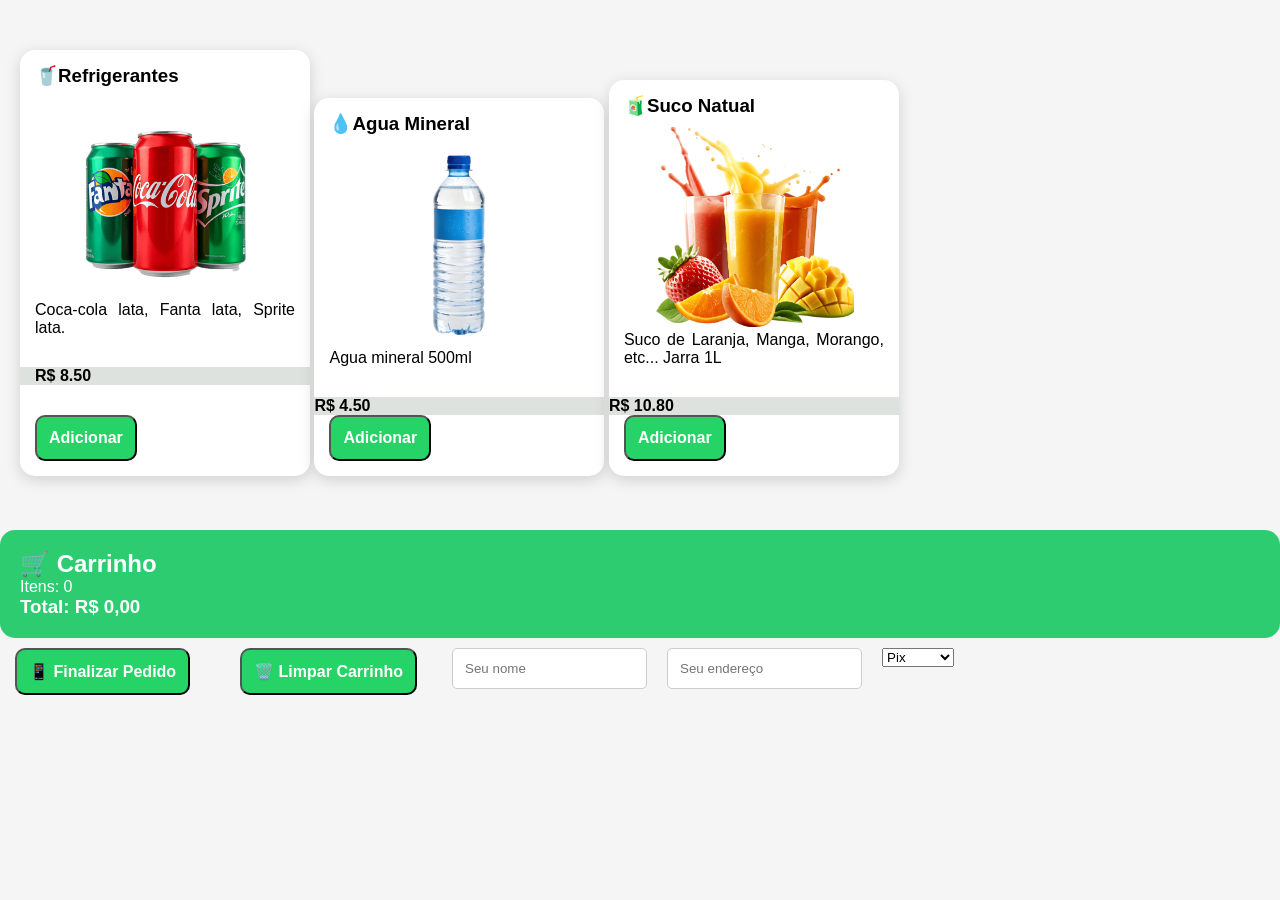
==== bebidas.html @ c3e3975d "Primeira versão da Sr. Burguer" ====
<!DOCTYPE html>
<html lang="en">
<head>
    <meta charset="UTF-8">
    <meta name="viewport" content="width=device-width, initial-scale=1.0">
    <title>Bebidas</title>
    <link rel="stylesheet" href="css/style.css">
</head>
<body>
   <!-- PRODUTOS DO CARDAPIO -->
    <section class="container-produto">
    <div class="produto-card">


    <h3>🥤Refrigerantes</h3>
        <img src="Imagens/REFRI.png" alt="Sr-Bacon">
    <p>
        Coca-cola lata, Fanta lata, Sprite lata.    
    </p>

    <span class="preco">
        <p>R$ 8.50</p>
    </span>
        <button class="boot" onclick="adicionarProduto('Refrigerante', 8.50)">
    Adicionar
</button>
</div>
</div>
    <div class="produto-card">
    <h3>💧Agua Mineral</h3>
    <img src="Imagens/agua.png" alt="Sr-Bacon">
    <p>
        Agua mineral 500ml
    </p>
    <span class="preco">R$ 4.50</span>
      <button class="boot" onclick="adicionarProduto('Agua', 4.50)">
    Adicionar
</button>
</div>
    <div class="produto-card">
    <h3> 🧃Suco Natual</h3>
    <img src="Imagens/sucos.png" alt="Sr-Bacon">
    <p>
       Suco de Laranja, Manga, Morango, etc...
       Jarra 1L 
    </p>
    <span class="preco">R$ 10.80</span>
      <button class="boot" onclick="adicionarProduto('Suco', 10.80)">
    Adicionar
</button>
        </div>
</div>
</section>

<!--CARRINHO DE COMPRAS-->
    <aside id="carrinho">
    
    <h2>🛒 Carrinho</h2>

    <p id="contador">Itens: 0</p>

    <ul id="lista-carrinho"></ul>

    <h3 id="total">Total: R$ 0,00</h3>
    </aside>
  

<!-- FUNCAO DE FINALIZAR/LIMPAR  -->
    <aside class="finalizarPedido">
        <button class="boot" onclick="finalizarPedido()">
    📱 Finalizar Pedido
</button>
    <button class="boot" onclick="limparCarrinho()">
    🗑️ Limpar Carrinho
</button>
    
<input
type="text"
id="nomeCliente"
placeholder="Seu nome">

<input
type="text"
id="endereco"
placeholder="Seu endereço">

<select id="pagamento">
    <option>Pix</option>
    <option>Dinheiro</option>
    <option>Cartão</option>
</select>

    </aside>
        
    

</body>
<script src="Js/js/scrip.js">
</script>
</html>
---- css/style.css ----
*{
    margin: 0;
    padding: 0;
    box-sizing: border-box;
}

body {
    font-family: Arial, sans-serif;
    background-color: #f5f5f5;
}

/* =========================
   HEADER
========================= */

header {
    background-color: #C1121F;
    color: white;
    padding: 20px 30px;

    display: flex;
    justify-content: space-between;
    align-items: center;

    position: sticky;
    top: 0;
    z-index: 1000;
}

.logo {
    font-size: 28px;
    font-weight: bold;
}

#menu {
    display: flex;
    gap: 20px;
    align-items: center;
}

#menu a {
    color: white;
    text-decoration: none;
    font-weight: bold;
}

#menu a:hover {
    color: #FFB703;
}

#menu-btn {
    display: none;
    background: none;
    border: none;
    color: white;
    font-size: 32px;
    cursor: pointer;
}

@media (max-width: 768px) {
    header {
        flex-wrap: wrap;
        padding: 15px 20px;
    }

    #menu-btn {
        display: block;
        width: auto;
    }

    #menu {
        display: none;
        flex-direction: column;
        width: 100%;
        margin-top: 15px;
        gap: 10px;
    }

    #menu.ativo {
        display: flex;
    }

    #menu a {
        text-align: center;
        padding: 12px;
        width: 100%;
    }
}


/* LOGO / BANNER */

.banner {
    display: flex;
    flex-direction: column;
    justify-content: flex-end; /* empurra o texto para baixo */
    align-items: center;
    text-align: center;
    background-size: cover;
    background-position: center;
    height: 80vh;
    padding: 20px; /* espaço interno */
    color: white;
    position: relative;
    z-index: 0;
}

.banner h2,
.banner p,
.banner button {
    z-index: 1; /* garante que o texto fique acima da imagem */
}

.banner p {
    margin-bottom: 20px;
}

.banner button {
    background-color: #FFB703;
    border: none;
    padding: 12px 25px;
    border-radius: 8px;
    cursor: pointer;
    font-weight: bold;
}

/* SEÇÕES */

section {
    padding: 50px 20px;
}

section h2 {
    color: #121212;
    text-align: center;
    margin-bottom: 30px;
}

section p{
    color: #000000;
    text-align: center;
    text-decoration: none;
    margin-bottom: 30px;
}

/* PRODUTOS */
.container-produtos {
    display: flex;
    flex-wrap: wrap;
    gap: 20px;
    width: 100%;
    height: 100%;
    padding: 15px 15px 10px;
    border-radius: 15px;
    justify-content:center;
}
.produto {
    background-color: white;
    width: 250px;
    padding: 20px;
    border-radius: 15px;

    text-align: center;

    box-shadow: 0 4px 15px rgba(0,0,0,0.15);

    transition: 0.3s;
}
.produto:hover {
    transform: translateY(-10px);
}
.produto h3 {
    margin-bottom: 10px;
}
.produto-card {
    display: inline-block;
    width: 290px;
    background: white;
    border-radius: 15px;
    overflow: hidden;

    box-shadow: 0 4px 15px rgba(0,0,0,0.15);

    transition: 0.3s;
}

.produto-card:hover {
    transform: translateY(-8px);
}

.produto-card img {
    width: 100%;
    height: 200px;
    object-fit:contain;
}

.produto-card h3 {
    padding: 15px 15px 10px;
}

.produto-card p {
    padding: 0 15px;
    text-align: justify;
}

.preco 
    {
    background-color: #dde2df;
    display: block;
    gap: 30px;
    font-weight: bold;
    align-items: flex-start;
    text-align: justify;
}


.btn-pedir {
    text-align: justify;
    display: inline;
    gap: 30px;
    align-items: flex-start;
}

.boot{
    display:block;
    margin: 0 15px 15px;
    text-align: justify;

    background: #25D366;
    color: white;

    text-decoration: none;
    padding: 12px;

    border-radius: 10px;
    font-weight: bold;
}

/* CARRINHO DE COMPRAS */
.carrinho  {
    display: flex;
    gap: 20px;
    align-items: flex-start;
}
#carrinho{
    flex: 1;

    background: #2ecc71;
    color: white;

    padding: 20px;
    border-radius: 15px;

    position: sticky;
    top: 20px;
}
#lista-carrinho {
    list-style: none;
    padding: 0;
}

#lista-carrinho li {
    background: rgb(21, 190, 49);

    margin: 10px 0;
    padding: 10px;

    border-radius: 8px;

    box-shadow: 0 2px 5px rgba(0,0,0,.1);
} 
#lista-carrinho button {

    border: none;

    background: white;

    color: #2ecc71;

    font-weight: bold;

    cursor: pointer;

    padding: 5px 10px;

    border-radius: 5px;

    margin: 5px;
}

.btn-remover {

    background: #e74c3c;

    color: white;

    border: none;

    padding: 6px 10px;

    border-radius: 5px;

    cursor: pointer;

    margin-left: 10px;
}

.btn-remover:hover {

    transform: scale(1.05);

    transition: 0.3s;
}
/* LIMPAR CARRINHO */

.finalizarPedido {
    display: flex;
    gap: 20px;
    margin-top: 10px;
    align-items: flex-start;
}


/* CONTATO */

form {
    max-width: 500px;
    margin: auto;

    display: flex;
    flex-direction: column;
    gap: 15px;
}

input,
textarea {
    padding: 12px;
    border: 1px solid #ccc;
    border-radius: 5px;
}

form button {
    background-color: #C1121F;
    color: white;
    border: none;
    padding: 12px;
    cursor: pointer;
}

/* RODAPÉ */

footer {
    background-color: #121212;
    color: white;
    text-align: center;
    padding: 20px;
}

#cardapio {
    background-color: #f8f8f8;
}

.categoria {
    background-color: white;
    max-width: 800px;
    margin: 30px auto;
    padding: 25px;
    border-radius: 15px;

    box-shadow: 0 4px 12px rgba(0,0,0,0.1);
}

.categoria h3 {
    color: #000000;
    margin-bottom: 20px;
    font-size: 24px;
}

.item {
    display: flex;
    justify-content: space-between;

    padding: 12px 0;

    border-bottom: 1px solid #ddd;
}

.item:last-child {
    border-bottom: none;
}

.item span:last-child {
    font-weight: bold;
    color: #FFB703;
}

button {

    padding: 12px;

    font-size: 16px;

    cursor: pointer;
}

#tema-btn {
    background: none;
    border: none;
    color: white;
    font-size: 28px;
    cursor: pointer;
}

/* MODO ESCURO */

body.dark-mode {
    background-color: #121212;
    color: white;
}

body.dark-mode section,
body.dark-mode #cardapio {
    background-color: #121212;
}

body.dark-mode h1,
body.dark-mode h2,
body.dark-mode h3,
body.dark-mode p {
    color: white;
}

body.dark-mode .produto,
body.dark-mode .produto-card,
body.dark-mode .categoria {
    background-color: #1f1f1f;
    color: white;
}

body.dark-mode input,
body.dark-mode textarea,
body.dark-mode select {
    background-color: #2b2b2b;
    color: white;
}
/* HEADER MOBILE CORRIGIDO */

@media (max-width: 768px) {

    header {
        flex-wrap: wrap;
        padding: 15px 20px;
    }

    #menu-btn {
        display: block !important;
        background: none;
        border: none;
        color: white;
        font-size: 32px;
        cursor: pointer;
        width: auto;
    }

    #menu {
        display: none !important;
        flex-direction: column;
        width: 100%;
        gap: 10px;
        margin-top: 15px;
        background-color: #C1121F;
    }

    #menu.ativo {
        display: flex !important;
    }

    #menu a {
        text-align: center;
        padding: 12px;
        margin: 0;
        width: 100%;
    }
}
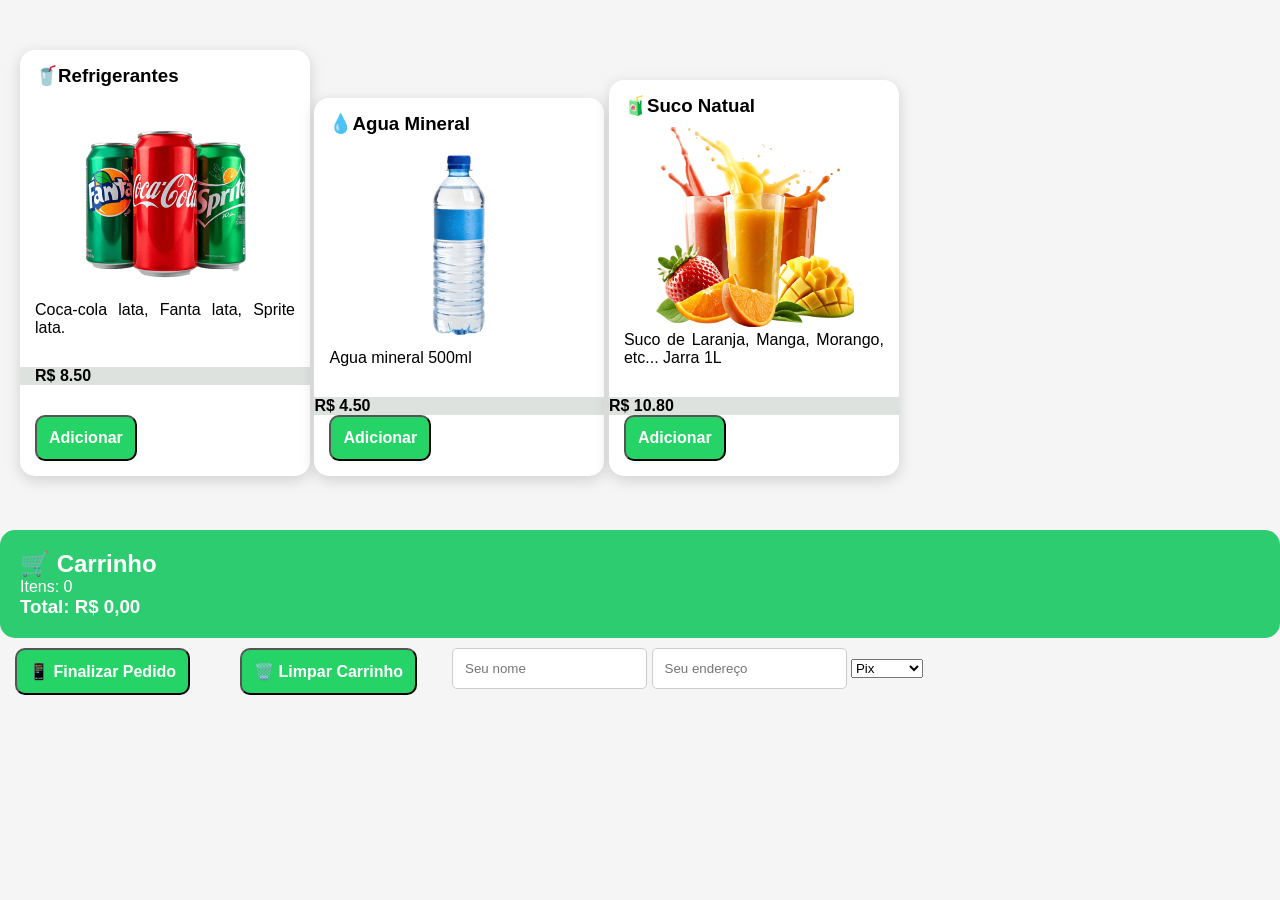
==== commit 817e21ca: "Transformando site em PWA" ====
--- a/bebidas.html
+++ b/bebidas.html
@@ -74,27 +74,23 @@
     🗑️ Limpar Carrinho
 </button>
     
-<input
-type="text"
-id="nomeCliente"
-placeholder="Seu nome">
+<div class="dados-cliente">
+    <input class="entrega" type="text" id="nomeCliente" placeholder="Seu nome">
 
-<input
-type="text"
-id="endereco"
-placeholder="Seu endereço">
+    <input class="entrega" type="text" id="endereco" placeholder="Seu endereço">
 
-<select id="pagamento">
-    <option>Pix</option>
-    <option>Dinheiro</option>
-    <option>Cartão</option>
-</select>
+    <select id="pagamento">
+        <option>Pix</option>
+        <option>Dinheiro</option>
+        <option>Cartão</option>
+    </select>
+</div>
 
     </aside>
         
     
 
 </body>
-<script src="Js/js/scrip.js">
+<script src="JavaS/Script.js">
 </script>
 </html>
